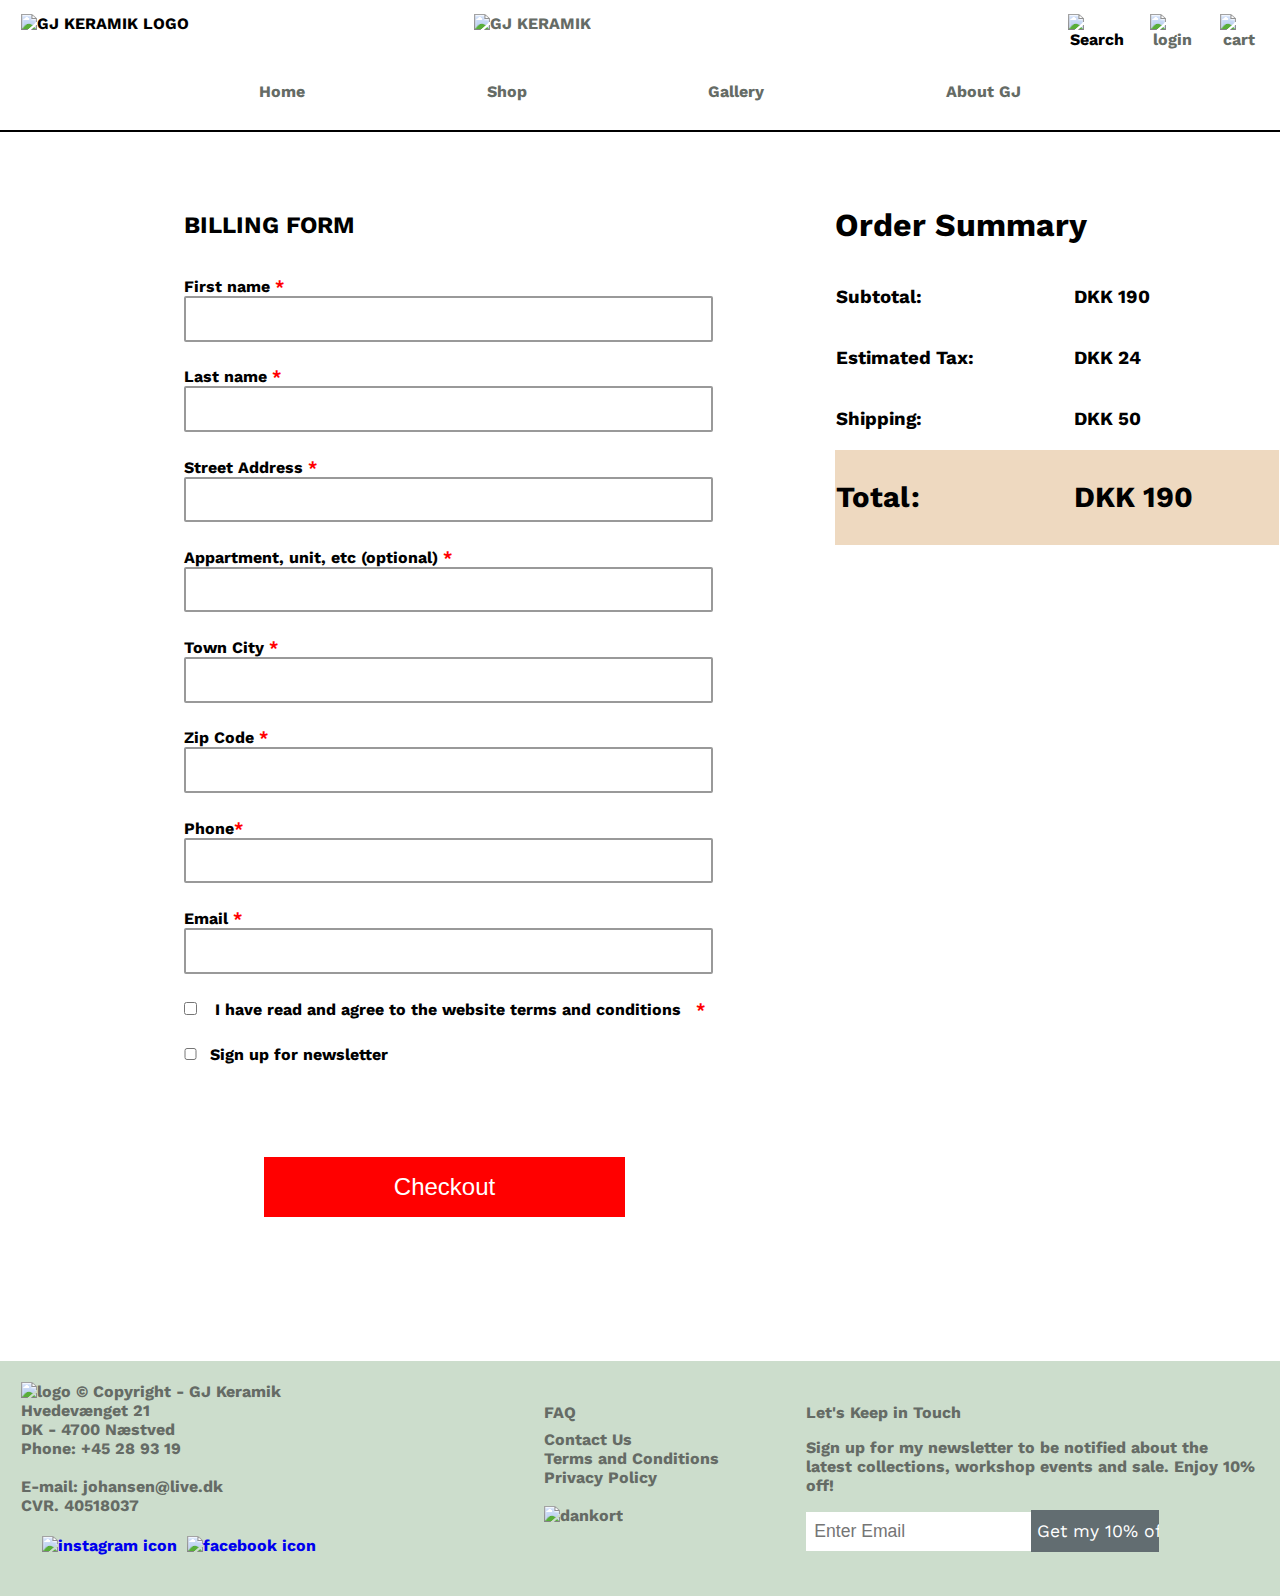
==== billing.html @ 04b225cf "add order summary billing" ====
<!DOCTYPE html>
<html lang="en">

<head>
    <meta charset="UTF-8" />
    <meta http-equiv="X-UA-Compatible" content="IE=edge" />
    <meta name="viewport" content="width=device-width, initial-scale=1.0" />
    <link rel="stylesheet" href="css/main.css" />

    <link rel="stylesheet" href="css/billing.css" />

    <title>Billing Form</title>
    <header>
        <nav class="header_first" id="header_first">
            <img id="hamburger_menu" src="assets/images/icons/hamburger.svg" alt="Menu" />
            <img src="http://meetstephen.dk/KEA/2nd_semester/2ndSemExam/assets/logo.png" alt="GJ KERAMIK LOGO"
                class="logo_image" />
            <div class="brand_width">
                <a class="logo" href="index.html">
                    <img src="http://meetstephen.dk/KEA/2nd_semester/2ndSemExam/assets/brand_name.png"
                        alt="GJ KERAMIK" /></a>
            </div>

            <div class="search_button">
                <img id="search_icon" src="http://meetstephen.dk/KEA/2nd_semester/2ndSemExam/assets/search.png"
                    alt="Search" />
            </div>
            <a class="login" href="#"><img src="http://meetstephen.dk/KEA/2nd_semester/2ndSemExam/assets/login.png"
                    alt="login" /></a>
            <a class="shopping_cart_fill" href="#" style=display:none;><img
                    src="http://meetstephen.dk/KEA/2nd_semester/2ndSemExam/assets/cartItem.png" alt="cart" /></a>
            <a class="shopping_cart" href="#"><img
                    src="http://meetstephen.dk/KEA/2nd_semester/2ndSemExam/assets/cart.png" alt="cart" /></a>
        </nav>
        <nav class="header_second" id="header_second">
            <img class="hidden" id="close_button"
                src="http://meetstephen.dk/KEA/2nd_semester/2ndSemExam/assets/close.png" alt="Menu" />

            <ul>
                <li><a href="index.html">Home</a></li>
                <li class="menu_dropdown">
                    <a href="#">Shop</a>
                    <div class="menu_mobile_arrows">
                        <img id="mobile_menu_arrow"
                            src="http://meetstephen.dk/KEA/2nd_semester/2ndSemExam/assets/arrow_down.svg" alt="down" />
                        <img class="hidden" id="arrow_up"
                            src="http://meetstephen.dk/KEA/2nd_semester/2ndSemExam/assets/arrow_up.svg" alt="up" />
                    </div>
                    <ul class="hidden" id="dropdown_content1">
                        <li>
                            <a href="product_list.html?category=figurine">Figurines</a>
                        </li>
                        <li>
                            <a href="product_list.html?category=kitchenware">Kitchen Wares</a>
                        </li>
                        <li>
                            <a href="product_list.html?category=vaseandpot">Vase & Pots</a>
                        </li>
                    </ul>
                </li>
                <li><a href="gallery.html">Gallery</a></li>
                <li><a href="about_us.html">About GJ</a></li>
            </ul>
        </nav>
    </header>

<body id="form_page">
    <main>
        <div class="form">
            <h1>BILLING FORM</h1>
            <form name="billing_form" action="/payment.html">
                <label>
                    First name <span class="red">*</span>
                    <input type="text" required placeholder=" " />
                </label>
                <label>
                    Last name <span class="red">*</span>
                    <input type="text" required placeholder=" " />
                </label>
                <label>
                    Street Address <span class="red">*</span>
                    <input type="text" required placeholder=" " />
                </label>
                <label>
                    Appartment, unit, etc (optional) <span class="red">*</span>
                    <input type="text" required placeholder=" " />
                </label>
                <label>
                    Town City <span class="red">*</span>
                    <input type="text" required placeholder=" " />
                </label>
                <label>
                    Zip Code <span class="red">*</span>
                    <input type="text" required placeholder=" " />
                </label>
                <label>
                    Phone<span class="red">*</span>
                    <input type="text" required placeholder=" " />
                </label>
                <label>
                    Email <span class="red">*</span>
                    <input type="email" required placeholder=" " />
                </label>
                <div class="check">
                    <input type="checkbox" name="info_use" id="info_use" required />
                    <label for="info_use">&nbsp; I have read and agree to the website terms and conditions &nbsp;
                        <span class="red">*</span>
                    </label>
                </div>
                <div class="check">
                    <input type="checkbox" name="signup" id="signup" /><label for="signup">&nbsp; Sign up for
                        newsletter</label>
                </div>


                <button class="btn btn_checkout">Checkout</button>

        </div>
        <div class="order_details">
            <h1>Order Summary</h1>
            <table>
                <tr>
                    <td>
                        <h3>Subtotal:</h3>
                    </td>
                    <td>
                        <h3 class="result">DKK 190</h3>
                    </td>
                </tr>
                <tr>
                    <td>
                        <h3>Estimated Tax:</h3>
                    </td>
                    <td>
                        <h3>DKK 24</h3>
                    </td>
                </tr>
                <tr>
                    <td>
                        <h3>Shipping:</h3>
                    </td>
                    <td>
                        <h3>DKK 50</h3>
                    </td>
                </tr>
                <tr class="total">
                    <th>
                        <h3>Total:</h3>
                    </th>
                    <th class="totalAmount">
                        <h3>DKK 190</h3>
                    </th>
                </tr>
            </table>

        </div>
        </div>
    </main>
</body>
<footer class="main_footer">
    <div class="faq">
        <div class="footer_heading_wrapper">
            <h4>FAQ</h4>
            <img src="http://meetstephen.dk/KEA/2nd_semester/2ndSemExam/assets/arrow_down.svg" alt="arrow down icon" />
        </div>
        <ul>
            <li><a href="#" class="footer_menu_link">Contact Us</a></li>
            <li><a href="#" class="footer_menu_link">Terms and Conditions</a></li>
            <li><a href="#" class="footer_menu_link">Privacy Policy</a></li>
        </ul>
        <div class="payment_images">
            <br />
            <img src="http://meetstephen.dk/KEA/2nd_semester/2ndSemExam/assets/cards.png" alt="dankort"
                class="footer_icon" />
        </div>
        <div class="footer_divider"></div>
    </div>

    <div class="signup">
        <h4>Let's Keep in Touch</h4>
        <p>
            Sign up for my newsletter to be notified about the latest collections,
            workshop events and sale. Enjoy 10% off!
        </p>
        <form action="#" class="signup_form">
            <input type="email" name="signup_email" id="signup_email" placeholder="Enter Email" 
                class="signup_email" />
            <input type="submit" value="Get my 10% off" class="signup_submit" />
        </form>
    </div>

    <div class="copyright">
        <img src="http://meetstephen.dk/KEA/2nd_semester/2ndSemExam/assets/logo.png" alt="logo" width="100px" />
        © Copyright - GJ Keramik<br />
        Hvedevænget 21<br />
        DK - 4700 Næstved<br />
        Phone: +45 28 93 19<br />
        <br />
        E-mail: johansen@live.dk<br />
        CVR. 40518037<br />

        <div class="follow">
            <a href="https://www.instagram.com/gj.keramik/" class="link_social" target="_blank">
                <img src="http://meetstephen.dk/KEA/2nd_semester/2ndSemExam/assets/instagram.png" alt="instagram icon"
                    class="footer_icon_social" />
            </a>

            <a href="https://m.facebook.com/gj.keramik/?_rdr" class="link_social" target="_blank">
                <img src="http://meetstephen.dk/KEA/2nd_semester/2ndSemExam/assets/facebook.png" alt="facebook icon"
                    class="footer_icon_social" />
            </a>
        </div>
    </div>

    <section class="modal" id="modal_signup">
        <article class="modal_content">
            <span class="signup_close">&times;</span>
            <h2>Thank you for signing up</h2>
            <p>We will keep you posted</p>
        </article>
    </section>
</footer>

<script src="js/billing.js"></script>




</html>
---- css/main.css ----
@import url("https://fonts.googleapis.com/css2?family=Work+Sans:wght@202&display=swap");

:root {
  --body-text: "work sans", sans-serif;
  --headings-text: "work sans", sans-serif;
  --blue: #7bafd4;
  --dark-blue: #175a8a;
  --green: #eff6ef;
  --font-color: #656b65;
  --bg-color: #f8f8f8;
}

body {
  background-color: white;
  font-family: var(--body-text);
  margin: 0;
  font-weight: bold;
}

.active {
  text-decoration: underline;
  text-underline-position: under;
}

header {
  background-color: white;
  position: fixed;
  width: 100%;
  height: 130px;
  border-style: solid;
  border-width: 0px 0px 2px 0px;
}

header ul {
  list-style: none;
}

header a {
  text-decoration: none;
  color: var(--font-color);
  font-weight: bold;
}

span.regular_price {
  color: red;
  font-weight: bold;
  -webkit-text-stroke-width: medium;
}

.shop-item-price {
  padding-bottom: 100px;
}

.header_second a:hover {
  opacity: 0.7;
}

.header_first {
  display: flex;
  text-align: center;
  gap: 1.5rem;
  margin: 0.9rem 1.3rem;
  padding-bottom: 10px;
}

img.logo_image {
  position: absolute;
  height: 90px;
}

header img {
  height: 24px;
}

.brand_width {
  width: 100%;
}

.logo img {
  height: 27px;
}

.header_second {
  background-color: #white;
}

.header_second > ul {
  display: flex;
  flex-direction: row;
  justify-content: space-around;
  margin: 0 10rem;
  padding: 0.5rem;
}

.menu_dropdown ul {
  position: absolute;
  font-size: 0.9rem;
  background-color: #ccddcc;
  width: 180px;
  padding: 0;
  margin-left: -1.2rem;
}

.menu_dropdown li {
  margin: 1.2rem;
}

.search_box {
  position: absolute;
  height: 15px;
  border-bottom: 2px solid #8e8e8e;
  padding: 0.7rem;
  margin-top: -0.6rem;
}

.search_text {
  border: none;
  background: none;
  outline: none;
  font-size: 1rem;
  color: var(--font-color);
  float: left;
  width: 210px;
}

.hidden,
#hamburger_menu,
.menu_mobile_arrows {
  display: none;
}

@media screen and (min-width: 900px) {
  .menu_dropdown:hover ul {
    display: block;
  }

  #search_icon:hover + .search_box {
    display: inline;
  }

  .search_box:hover {
    display: inline;
  }
}

@media screen and (max-width: 1200px) {
  .header_second > ul {
    margin: 0;
  }
}

@media screen and (max-width: 800px) {
  .header_second,
  .danish_flag {
    display: none;
  }

  #hamburger_menu {
    display: block;
  }

  .header_second.responsive {
    display: block;
    overflow: scroll;
    width: 100%;
    height: 100vh;
  }

  .header_second.responsive ul {
    flex-direction: column;
  }

  .header_second.responsive li {
    margin: 2rem;
  }

  .menu_mobile_arrows {
    display: inline;
    float: right;
  }

  .menu_mobile_arrows img {
    height: 10px;
  }

  .menu_dropdown ul {
    position: relative;
    margin: 3.5rem 1rem -2rem 1rem;
  }

  #close_button {
    margin: 1.1rem 1.3rem;
  }
}

/* footer stylings */
footer.main_footer {
  font-size: 1rem;
  color: var(--font-color);
  background-color: #ccddcc;
  display: grid;
  grid-template-columns: 0.9fr 0.9fr 0.9fr 1.7fr;
  grid-template-rows: 0.8fr;
  padding-top: 0.5rem;
  padding: 0;
  margin-top: 4rem;
}

.about {
  grid-column: 1 / span 1;
  grid-row: 1 / span 1;
  padding: calc(0.5rem + 1vw);
}

.faq {
  grid-column: 3 / span 1;
  grid-row: 1 / span 1;
  padding: calc(0.5rem + 1vw);
}

.footer_divider {
  display: none;
}

.footer_heading_wrapper img {
  display: none;
}

.follow {
  grid-column: 3 / span 1;
  grid-row: 1 / span 1;
  padding: calc(0.5rem + 1vw);
}

.signup {
  grid-column: 4 / span 1;
  grid-row: 1 / span 1;
  padding: calc(0.5rem + 1vw);
}

.copyright {
  grid-column: 1 / span 3;
  grid-row: 1 / span 1;
  padding: calc(0.5rem + 1vw);
}

.payment {
  grid-column: 4 / span 1;
  grid-row: 2 / span 1;
  padding: calc(0.5rem + 1vw);
}

.payment > h4 {
  margin-top: 0;
}

.footer_icon:not(.footer_icon:last-child) {
  margin-right: 0.3rem;
}

.footer_icon_social,
.footer_icon_social_l {
  width: calc(1rem + 1.5vw);
  height: calc(1rem + 1.5vw);
  margin-right: calc(0.1rem + 0.3vw);
}

.footer_icon_social_l {
  margin-right: 0;
}

.signup form {
  width: fit-content;
  background-color: white;
}

input[type="email"].signup_email {
  height: 2.3rem;
  width: calc(7rem + 8vw);
  font-size: 1.1rem;
  border: none;
  padding-left: 0.5rem;
  outline: none;
}

input[type="submit"].signup_submit {
  height: 2.6rem;
  width: calc(4rem + 5vw);
  background-color: #626d71;
  color: white;
  font-size: 1.1rem;
  font-family: var(--body-text);
  margin: -1px;
  margin-left: -5px;
  cursor: pointer;
  border: none;
}

input[type="submit"].signup_submit:hover {
  color: rgba(255, 255, 255, 0.7);
}

footer.main_footer ul {
  list-style: none;
  padding: 0;
  margin: 0;
}

footer.main_footer h4 {
  margin-bottom: 0.5rem;
}

a.link_social {
  text-decoration: none;
}

a.footer_menu_link {
  text-decoration: none;
  color: var(--font-color);
}

a.footer_menu_link:hover {
  opacity: 0.7;
}

/*modal*/
.modal {
  display: none;
  position: fixed;
  z-index: 10;
  padding-top: 200px;
  left: 0;
  top: 0;
  width: 100%;
  height: 100%;
  overflow: auto;
  background-color: rgb(255, 255, 255);
  background-color: rgba(255, 255, 255, 0.9);
}

.modal_content {
  background-color: #f6f6f6;
  margin: auto;
  padding: 20px;
  border: 1px solid #707070;
  border-radius: 2px;
  width: 60%;
  font-size: 1.5rem;
  text-align: center;
}

#modal_contact .modal_content {
  width: 50%;
}

#modal_checkout .modal_content > h2,
#modal_checkout .modal_content > p,
#modal_contact .modal_content > h2,
#modal_contact .modal_content > p {
  margin: 2rem 1rem;
  text-align: start;
}

.modal_content > h2 {
  text-transform: uppercase;
}

.signup_close,
.checkout_close,
.contact_close {
  color: var(--font-color);
  float: right;
  font-size: 45px;
  font-weight: bold;
}

.signup_close:hover,
.signup_close:focus {
  color: #45874c;
  text-decoration: none;
  cursor: pointer;
}

/* footer on devices smaller 850px  */
@media only screen and (max-width: 850px) {
  footer.main_footer {
    grid-template-columns: 0.5fr 0.5fr 0.5fr;
    grid-template-rows: 1fr 1fr 1fr;
  }

  .product {
    display: flex;
    padding-top: 200px;
    flex-direction: column;
  }

  .follow {
    grid-column: 1 / span 1;
    grid-row: 1 / span 1;
    order: 1;
  }

  .signup {
    grid-column: 2 / span 2;
    grid-row: 1 / span 1;
    order: 2;
  }

  .about {
    grid-column: 1 / span 1;
    grid-row: 2 / span 1;
    order: 3;
  }

  .payment {
    grid-column: 2 / span 2;
    grid-row: 2 / span 1;
    order: 4;
  }

  .faq {
    grid-column: 1 / span 1;
    grid-row: 3 / span 1;
    order: 5;
  }

  .copyright {
    grid-column: 2 / span 2;
    grid-row: 3 / span 1;
    order: 6;
    border-top: 1px solid var(--font-color);
  }

  footer.main_footer h4 {
    margin-top: 1rem;
  }

  .copyright {
    padding-top: 2rem;
  }

  input[type="email"].signup_email {
    width: calc(10rem + 8vw);
  }

  input[type="submit"].signup_submit {
    height: 2.7rem;
    width: calc(6rem + 5vw);
  }

  .modal_content {
    font-size: 1rem;
  }

  .modal_content > h2 {
    margin-top: 2rem;
  }
}

.btn {
  padding: 1rem 4rem;
  background-color: #626d71;
  border: 0px;
  font-size: 1.5rem;
  transition: 0.5s background-color;
  color: white;
}
.btn:hover {
  background-color: #aed5b2;
  color: black;
}

/* devices smaller 560px */
@media only screen and (max-width: 560px) {
  footer.main_footer {
    grid-template-columns: 1fr;
    grid-template-rows: 1fr 1fr min-content min-content 0.6fr 1fr;
  }

  .signup {
    grid-column: 1 / span 1;
    grid-row: 1 / span 1;
    order: 1;
    border: none;
  }

  .follow {
    grid-column: 1 / span 1;
    grid-row: 2 / span 1;
    order: 2;
    border: none;
  }

  .about {
    grid-column: 1 / span 1;
    grid-row: 3 / span 1;
    order: 3;
    border: none;
  }

  .faq {
    grid-column: 1 / span 1;
    grid-row: 4 / span 1;
    order: 4;
    border: none;
  }

  .faq ul,
  .about ul {
    display: none;
  }

  .footer_divider {
    display: block;
    height: 1px;
    background-color: var(--font-color);
    margin-top: 0.5rem;
  }

  .payment {
    grid-column: 1 / span 1;
    grid-row: 5 / span 1;
    order: 5;
    border: none;
    display: flex;
    flex-direction: column;
    justify-content: center;
  }

  .copyright {
    grid-column: 1 / span 1;
    grid-row: 6 / span 1;
    order: 6;
    border: none;
  }

  .copyright {
    padding-top: 1rem;
  }

  .payment h4 {
    display: none;
  }

  .footer_icon_social,
  .footer_icon_social_l {
    width: calc(2rem + 1.5vw);
    height: calc(2rem + 1.5vw);
    margin-right: calc(0.3rem + 0.3vw);
  }

  .footer_icon {
    width: calc(2rem + 2.3vw);
    height: calc(2rem + 2.5vw);
  }

  .footer_icon:not(.footer_icon:last-child) {
    margin-right: 0.3rem;
  }

  .footer_heading_wrapper {
    display: flex;
    justify-content: space-between;
  }

  .footer_heading_wrapper img {
    display: block;
    width: 0.7rem;
  }

  .modal_content > h2 {
    font-size: 1rem;
  }
}
---- css/billing.css ----
/* form */

#form_page > main {
  /* display: grid;
  grid-template-columns: 1fr 4fr 2fr 1fr;
  padding-top: 185px;
  grid-column-gap: 85px; */
  display: flex;
  padding-top: 185px;
  grid-column-gap: 130px;
  flex-wrap: wrap;
  align-content: space-around;
  justify-content: center;
}

#form_page .pic_left {
  grid-column: 1 / span 1;
  background-image: url("../assets/images/me-mover_white.png");
  background-size: 100%;
  background-repeat: no-repeat;
  background-position: left top;
}

#form_page .form {
  grid-column: 2 / span 1;
}

#form_page .pic_right {
  grid-column: 3 / span 1;
  background-image: url("../assets/images/me-mover-bluepring.jpg");
  background-size: cover;
  background-repeat: no-repeat;
  background-position: center bottom;
}

#form_page .pic_right > img,
#form_page .pic_left > img {
  max-width: 100%;
}

.form > form {
  display: flex;
  flex-direction: column;
}

.form > form input {
  display: block;
  width: 100%;
  height: calc(2rem + 0.6vw);
  border-radius: 2px;
}

.form > form input:invalid {
  border: 2px solid red;
}
.form > form input:valid {
  border: 2px solid #0093be;
}
.form > form input:placeholder-shown {
  border: 2px solid #999999;
}
.form > form input:focus {
  border: 2px solid #808080;
}

.form > h1 {
  text-transform: uppercase;
  margin: 2vw 0;
  font-size: calc(1rem + 0.6vw);
}

.form > p {
  margin: 2vw 0;
}

.form label {
  margin: 1vw 0;
}

.form label .red {
  color: red;
}

.form .check {
  margin: 1vw 0;
}

.form .check label {
  background-color: #fff;
}

.form > form input[type="checkbox"] {
  display: inline;
  width: 1vw;
  height: 1vw;
  margin-left: 0;
  border-radius: 2px;
  border: 2px solid #999999;
}

button.btn.btn_checkout {
  background: red;
  margin: 80px;
}

table {
  border-collapse: collapse;
  width: 170%;
  margin-bottom: 90px;
}

tr {
  text-align: left;
  padding: 8px;
}

th {
  font-size: 25px;
}

tr.total {
  background: #eed9c0;
}
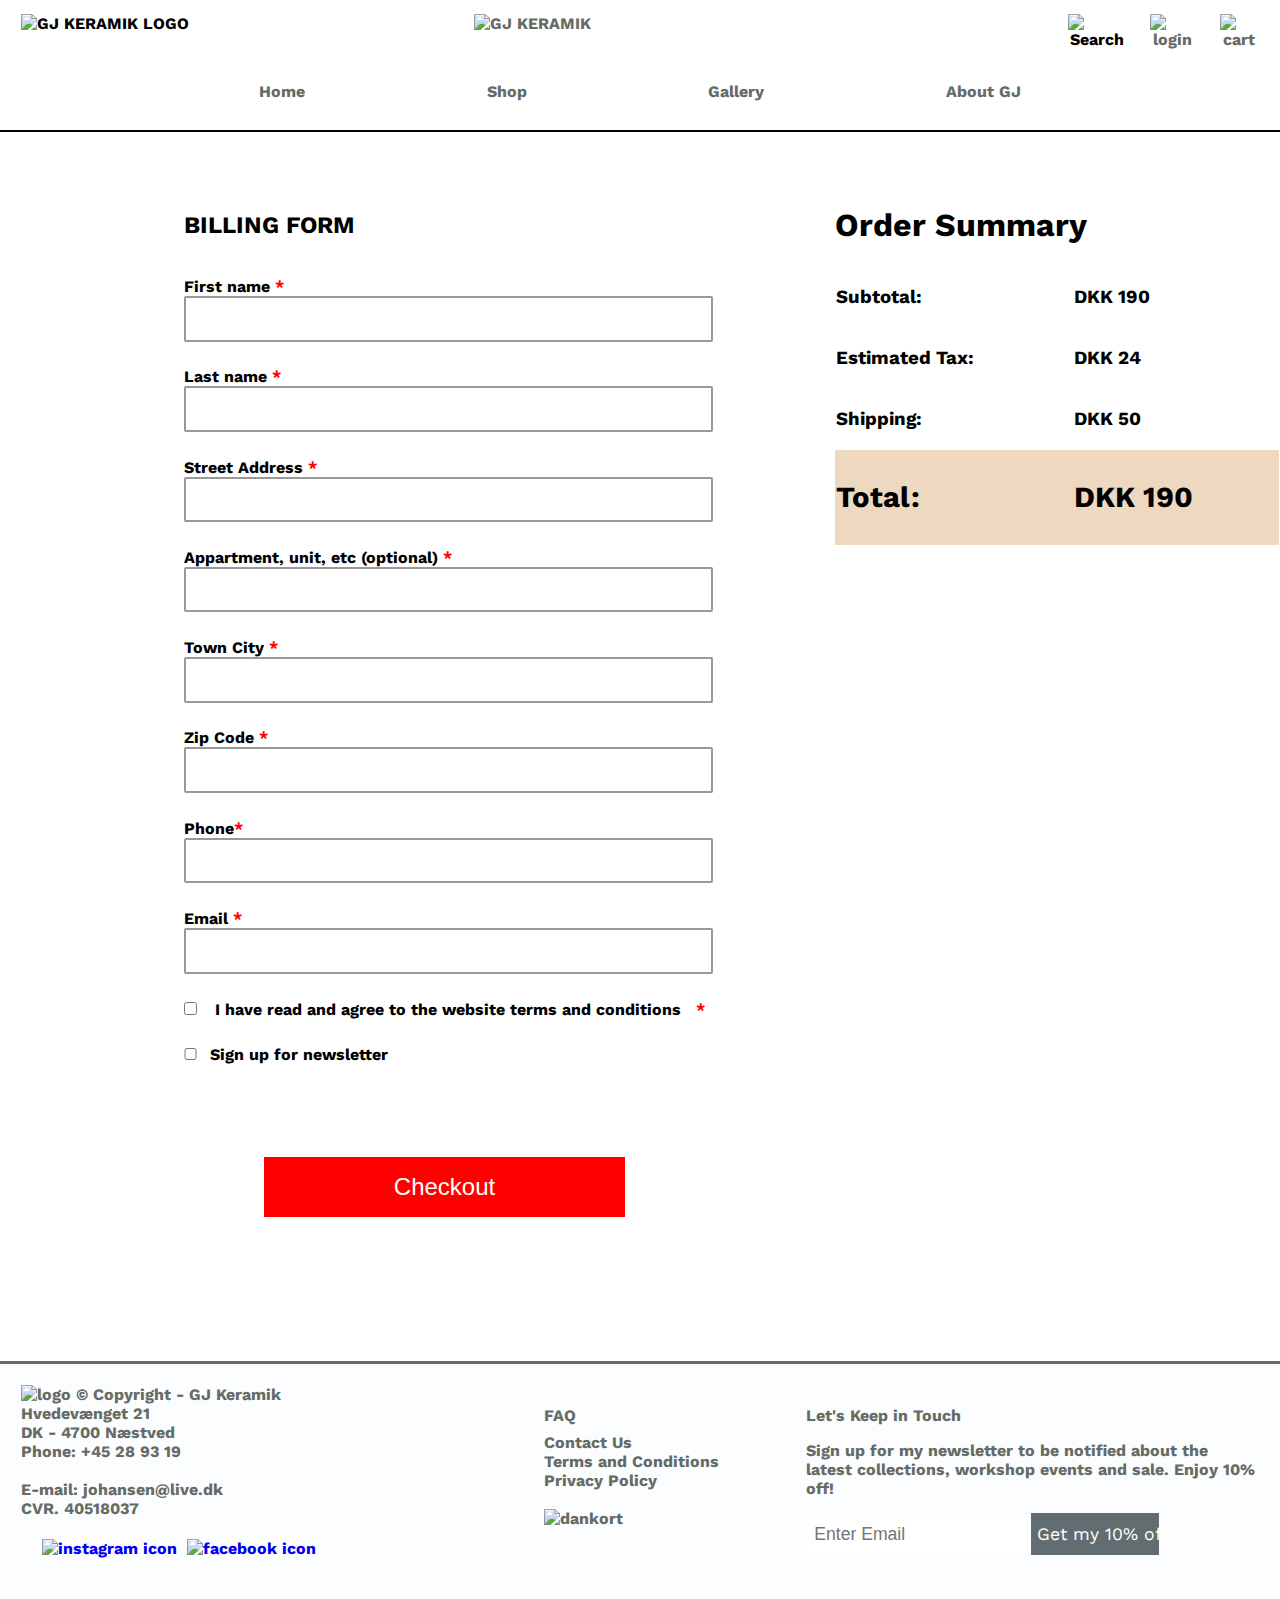
==== commit 18ff65a1: "update code" ====
--- a/billing.html
+++ b/billing.html
@@ -12,7 +12,7 @@
     <title>Billing Form</title>
     <header>
         <nav class="header_first" id="header_first">
-            <img id="hamburger_menu" src="assets/images/icons/hamburger.svg" alt="Menu" />
+            <img id="hamburger_menu" src="http://meetstephen.dk/KEA/2nd_semester/2ndSemExam/assets/hamburger.svg" alt="Menu" />
             <img src="http://meetstephen.dk/KEA/2nd_semester/2ndSemExam/assets/logo.png" alt="GJ KERAMIK LOGO"
                 class="logo_image" />
             <div class="brand_width">
@@ -68,7 +68,7 @@
     <main>
         <div class="form">
             <h1>BILLING FORM</h1>
-            <form name="billing_form" action="/payment.html">
+            <form name="billing_form" action="payment.html">
                 <label>
                     First name <span class="red">*</span>
                     <input type="text" required placeholder=" " />
--- a/css/main.css
+++ b/css/main.css
@@ -29,6 +29,7 @@
   height: 130px;
   border-style: solid;
   border-width: 0px 0px 2px 0px;
+  z-index: 9999;
 }
 
 header ul {
@@ -155,6 +156,10 @@
     display: none;
   }
 
+  img.logo_image {
+    display: none;
+  }
+
   #hamburger_menu {
     display: block;
   }
@@ -197,13 +202,14 @@
 footer.main_footer {
   font-size: 1rem;
   color: var(--font-color);
-  background-color: #ccddcc;
+  background-color: #fcfdfe;
   display: grid;
   grid-template-columns: 0.9fr 0.9fr 0.9fr 1.7fr;
   grid-template-rows: 0.8fr;
   padding-top: 0.5rem;
   padding: 0;
   margin-top: 4rem;
+  border-top: solid;
 }
 
 .about {
@@ -572,3 +578,30 @@
     font-size: 1rem;
   }
 }
+
+/* gallery */
+
+.video-responsive {
+  overflow: hidden;
+  padding-bottom: 56.25%;
+  position: relative;
+  height: 0;
+}
+.video-responsive iframe {
+  left: 0;
+  top: 0;
+  height: 100%;
+  width: 100%;
+  position: absolute;
+}
+
+.instagram {
+  margin-left: 10%;
+  margin-right: 10%;
+  padding-top: 8%;
+  display: flex;
+  flex-direction: row;
+  flex-wrap: wrap;
+  align-content: center;
+  justify-content: space-around;
+}
--- a/css/billing.css
+++ b/css/billing.css
@@ -53,12 +53,15 @@
 .form > form input:invalid {
   border: 2px solid red;
 }
+
 .form > form input:valid {
   border: 2px solid #0093be;
 }
+
 .form > form input:placeholder-shown {
   border: 2px solid #999999;
 }
+
 .form > form input:focus {
   border: 2px solid #808080;
 }
@@ -121,3 +124,60 @@
 tr.total {
   background: #eed9c0;
 }
+
+/* thank you page  */
+main.thankyou {
+  margin-left: 20%;
+  margin-right: 20%;
+  padding-top: 200px;
+  text-align: center;
+}
+
+main.about_us {
+  background-image: url("http://meetstephen.dk/KEA/2nd_semester/2ndSemExam/assets/background.png");
+  background-size: cover;
+  background-position: initial;
+  padding-top: 200px;
+}
+
+button.btn.btn-primary.btn-shop-more {
+  margin-top: 50px;
+  margin-bottom: 50px;
+}
+
+.about_us img {
+  width: 500px;
+  box-shadow: 10px 5px 5px black;
+}
+
+.about_us .section_one,
+.about_us .section_two {
+  display: flex;
+  flex-direction: row;
+  flex-wrap: wrap;
+  align-content: center;
+  justify-content: center;
+  padding-bottom: 200px;
+}
+
+.about_us .content {
+  width: 50%;
+}
+
+.section_one > div {
+  margin-left: 64px;
+  margin-right: 64px;
+}
+
+.section_two > div {
+  margin-left: 64px;
+  margin-right: 64px;
+}
+
+.about_us p {
+  font-size: 20px;
+}
+
+.about_us h1 {
+  font-size: 50px;
+}
